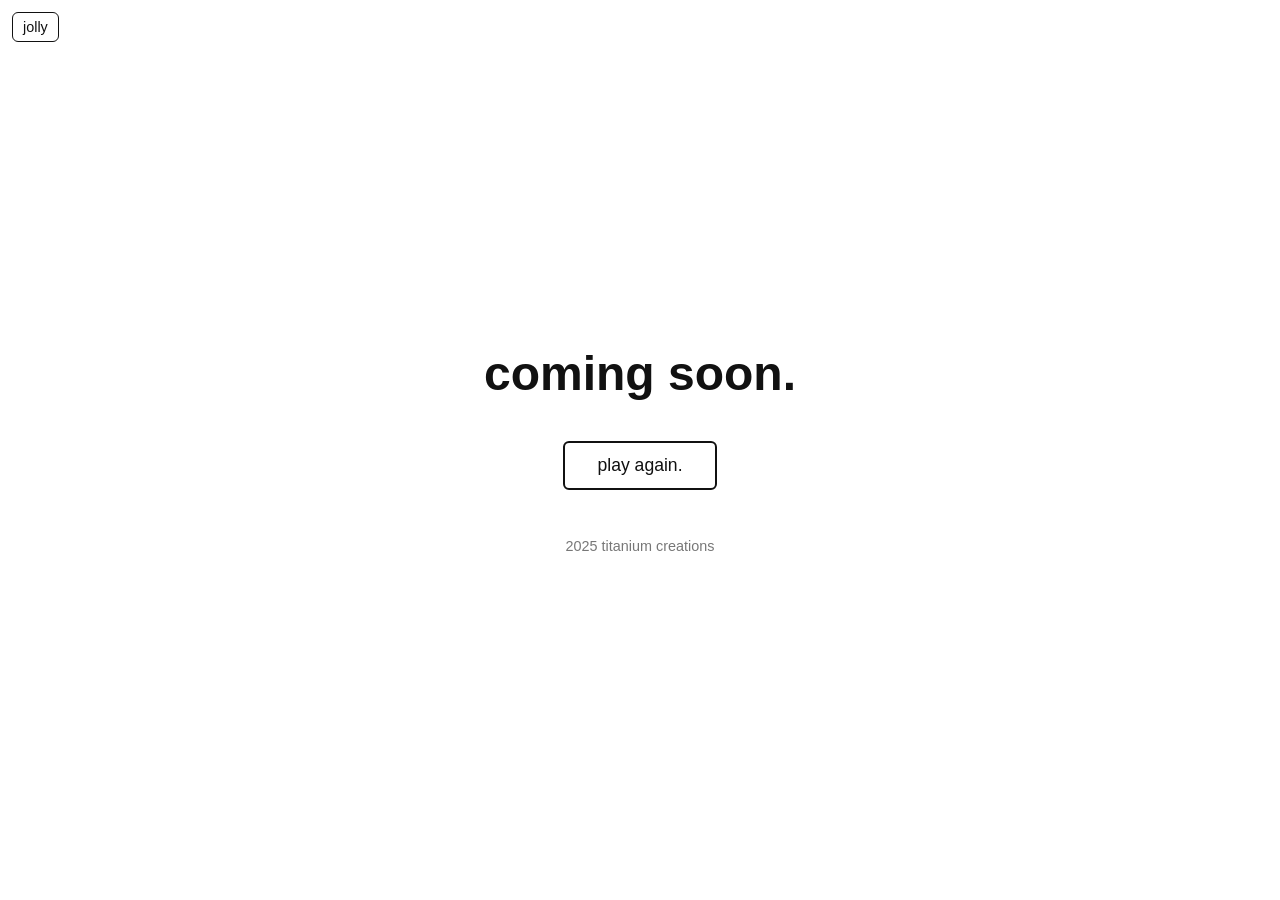
==== index.html @ 33021897 "jolly yourself" ====
<!DOCTYPE html>
<html lang="en">

<head>
    <meta charset="UTF-8">
    <meta name="viewport" content="width=device-width, initial-scale=1.0">
    <title>Titanium Creations</title>
    <style>
        * {
            margin: 0;
            padding: 0;
            box-sizing: border-box
        }

        body {
            font-family: -apple-system, BlinkMacSystemFont, "Segoe UI", sans-serif;
            background: #fff;
            color: #111;
            height: 100vh;
            display: flex;
            flex-direction: column;
            justify-content: center;
            align-items: center;
            text-align: center;
            gap: 16px;
            overflow: hidden
        }

        h1 {
            font-size: clamp(2rem, 8vw, 3rem)
        }

        footer {
            margin-top: 32px;
            font-size: .9rem;
            color: #777
        }

        .button {
            margin-top: 24px;
            padding: 12px 32px;
            font-size: 1.1rem;
            border: 2px solid #111;
            background: transparent;
            color: #111;
            cursor: pointer;
            border-radius: 6px;
            text-decoration: none
        }

        .button:hover {
            background: #d32f2f;
            color: #fff
        }

        #tree {
            font-size: 2rem;
            opacity: 0;
            position: fixed;
            bottom: 20px;
            right: 20px;
            cursor: pointer
        }
        /* Jolly button: small, top-left */
        .jolly-button {
            position: fixed;
            top: 12px;
            left: 12px;
            padding: 6px 10px;
            font-size: .9rem;
            border: 1px solid #111;
            background: transparent;
            color: #111;
            cursor: pointer;
            border-radius: 6px;
            z-index: 1000;
        }
        .jolly-button:hover { background: #d32f2f; color: #fff }
    </style>
</head>

<body>
    <button id="jolly-btn" class="jolly-button" aria-label="Play jolly audio">jolly</button>
    <h1 id="main-text">coming soon.</h1>
    <a href="games/again.html" class="button">play again.</a>
    <footer id="footer-text">2025 titanium creations</footer>
    <h2 id="tree">🎄</h2>
    <audio id="jolly-audio" src="games/assets/jolly.mp3"></audio>
    <script>
       const jBtn = document.getElementById('jolly-btn'),
              jAud = document.getElementById('jolly-audio');

        if (jBtn && jAud) {
            jBtn.addEventListener('click', () => {
                jAud.currentTime = 0;
                jAud.play();
            });
        }
    
    const t = document.getElementById("tree"), m = document.getElementById("main-text"), f = document.getElementById("footer-text"), b = document.body, o = "coming soon.", h = "merry christmas!", oF = "2025 titanium creations", fF = "2025 jolly titanium creations"; function n(x, y) { return x > window.innerWidth - 80 && y > window.innerHeight - 80 } document.addEventListener("mousemove", e => { if (n(e.clientX, e.clientY)) { if (!t.style.opacity || t.style.opacity == "0") { t.style.opacity = "1"; m.textContent = h; f.textContent = fF; b.style.background = "#ffe0e0"; b.style.color = "#d32f2f" } } else { if (t.style.opacity == "1") { t.style.opacity = "0"; m.textContent = o; f.textContent = oF; b.style.background = "#fff"; b.style.color = "#111" } } });</script>
</body>

</html>
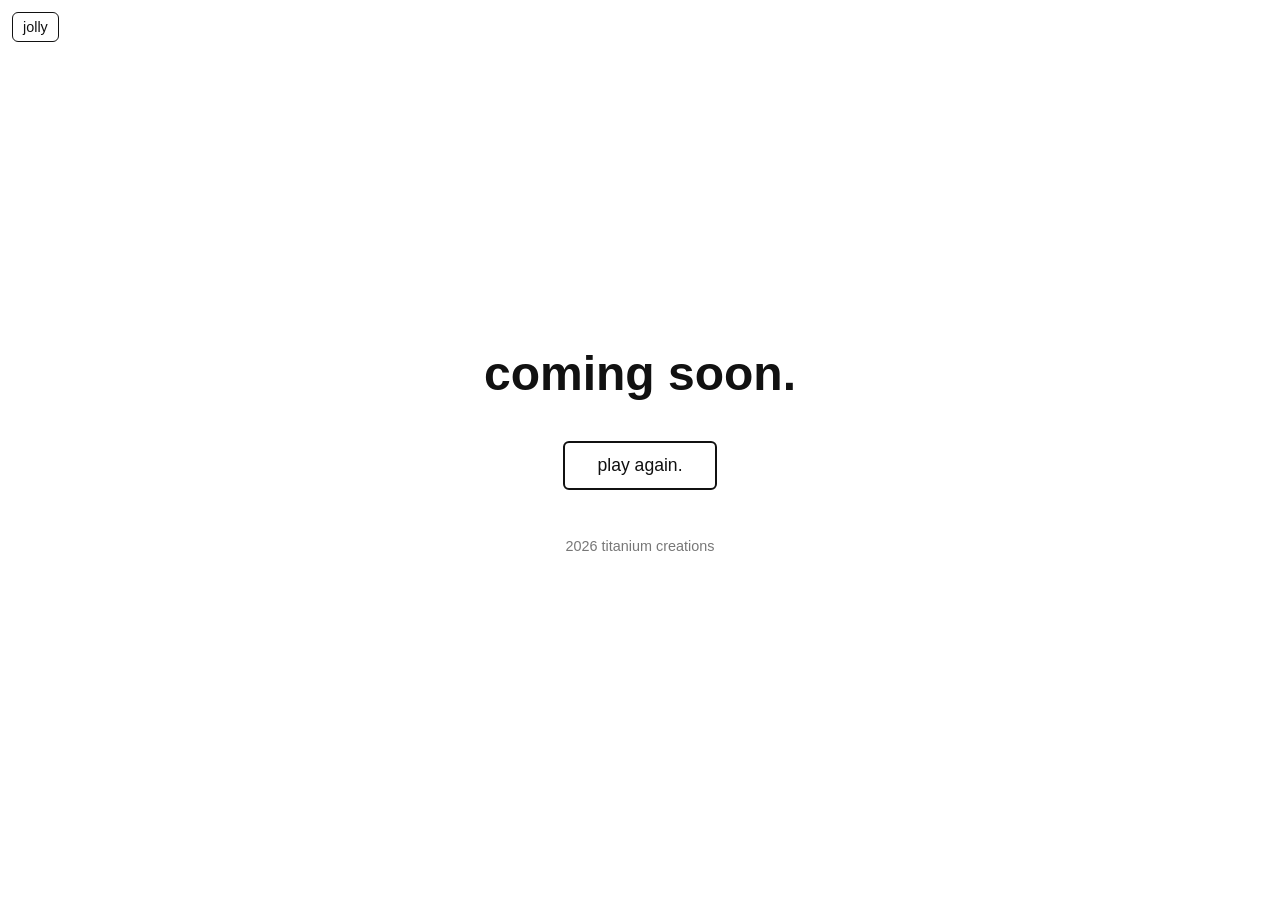
==== commit 6e7aaf40: "Update index.html Update date" ====
--- a/index.html
+++ b/index.html
@@ -5,87 +5,16 @@
     <meta charset="UTF-8">
     <meta name="viewport" content="width=device-width, initial-scale=1.0">
     <title>Titanium Creations</title>
-    <style>
-        * {
-            margin: 0;
-            padding: 0;
-            box-sizing: border-box
-        }
-
-        body {
-            font-family: -apple-system, BlinkMacSystemFont, "Segoe UI", sans-serif;
-            background: #fff;
-            color: #111;
-            height: 100vh;
-            display: flex;
-            flex-direction: column;
-            justify-content: center;
-            align-items: center;
-            text-align: center;
-            gap: 16px;
-            overflow: hidden
-        }
-
-        h1 {
-            font-size: clamp(2rem, 8vw, 3rem)
-        }
-
-        footer {
-            margin-top: 32px;
-            font-size: .9rem;
-            color: #777
-        }
-
-        .button {
-            margin-top: 24px;
-            padding: 12px 32px;
-            font-size: 1.1rem;
-            border: 2px solid #111;
-            background: transparent;
-            color: #111;
-            cursor: pointer;
-            border-radius: 6px;
-            text-decoration: none
-        }
-
-        .button:hover {
-            background: #d32f2f;
-            color: #fff
-        }
-
-        #tree {
-            font-size: 2rem;
-            opacity: 0;
-            position: fixed;
-            bottom: 20px;
-            right: 20px;
-            cursor: pointer
-        }
-        /* Jolly button: small, top-left */
-        .jolly-button {
-            position: fixed;
-            top: 12px;
-            left: 12px;
-            padding: 6px 10px;
-            font-size: .9rem;
-            border: 1px solid #111;
-            background: transparent;
-            color: #111;
-            cursor: pointer;
-            border-radius: 6px;
-            z-index: 1000;
-        }
-        .jolly-button:hover { background: #d32f2f; color: #fff }
-    </style>
+    <link rel="stylesheet" href="/style.css">
 </head>
 
 <body>
     <button id="jolly-btn" class="jolly-button" aria-label="Play jolly audio">jolly</button>
     <h1 id="main-text">coming soon.</h1>
     <a href="games/again.html" class="button">play again.</a>
-    <footer id="footer-text">2025 titanium creations</footer>
+    <footer id="footer-text">2026 titanium creations</footer>
     <h2 id="tree">🎄</h2>
-    <audio id="jolly-audio" src="games/assets/jolly.mp3"></audio>
+    <audio id="jolly-audio" src="/assets/jolly.mp3"></audio>
     <script>
        const jBtn = document.getElementById('jolly-btn'),
               jAud = document.getElementById('jolly-audio');
--- a/style.css
+++ b/style.css
@@ -0,0 +1,72 @@
+
+* {
+    margin: 0;
+    padding: 0;
+    box-sizing: border-box
+}
+
+body {
+    font-family: -apple-system, BlinkMacSystemFont, "Segoe UI", sans-serif;
+    background: #fff;
+    color: #111;
+    height: 100vh;
+    display: flex;
+    flex-direction: column;
+    justify-content: center;
+    align-items: center;
+    text-align: center;
+    gap: 16px;
+    overflow: hidden
+}
+
+h1 {
+    font-size: clamp(2rem, 8vw, 3rem)
+}
+
+footer {
+    margin-top: 32px;
+    font-size: .9rem;
+        color: #777
+}
+
+.button {
+    margin-top: 24px;
+    padding: 12px 32px;
+    font-size: 1.1rem;
+    border: 2px solid #111;
+    background: transparent;
+    color: #111;
+    cursor: pointer;
+    border-radius: 6px;
+    text-decoration: none
+}
+
+.button:hover {
+    background: #d32f2f;
+    color: #fff
+}
+
+#tree {
+    font-size: 2rem;
+    opacity: 0;
+    position: fixed;
+    bottom: 20px;
+    right: 20px;
+    cursor: pointer
+}
+/* Jolly button: small, top-left */
+.jolly-button {
+    position: fixed;
+    top: 12px;
+    left: 12px;
+    padding: 6px 10px;
+    font-size: .9rem;
+    border: 1px solid #111;
+    background: transparent;
+    color: #111;
+    cursor: pointer;
+    border-radius: 6px;
+    z-index: 1000;
+}
+
+.jolly-button:hover { background: #d32f2f; color: #fff }
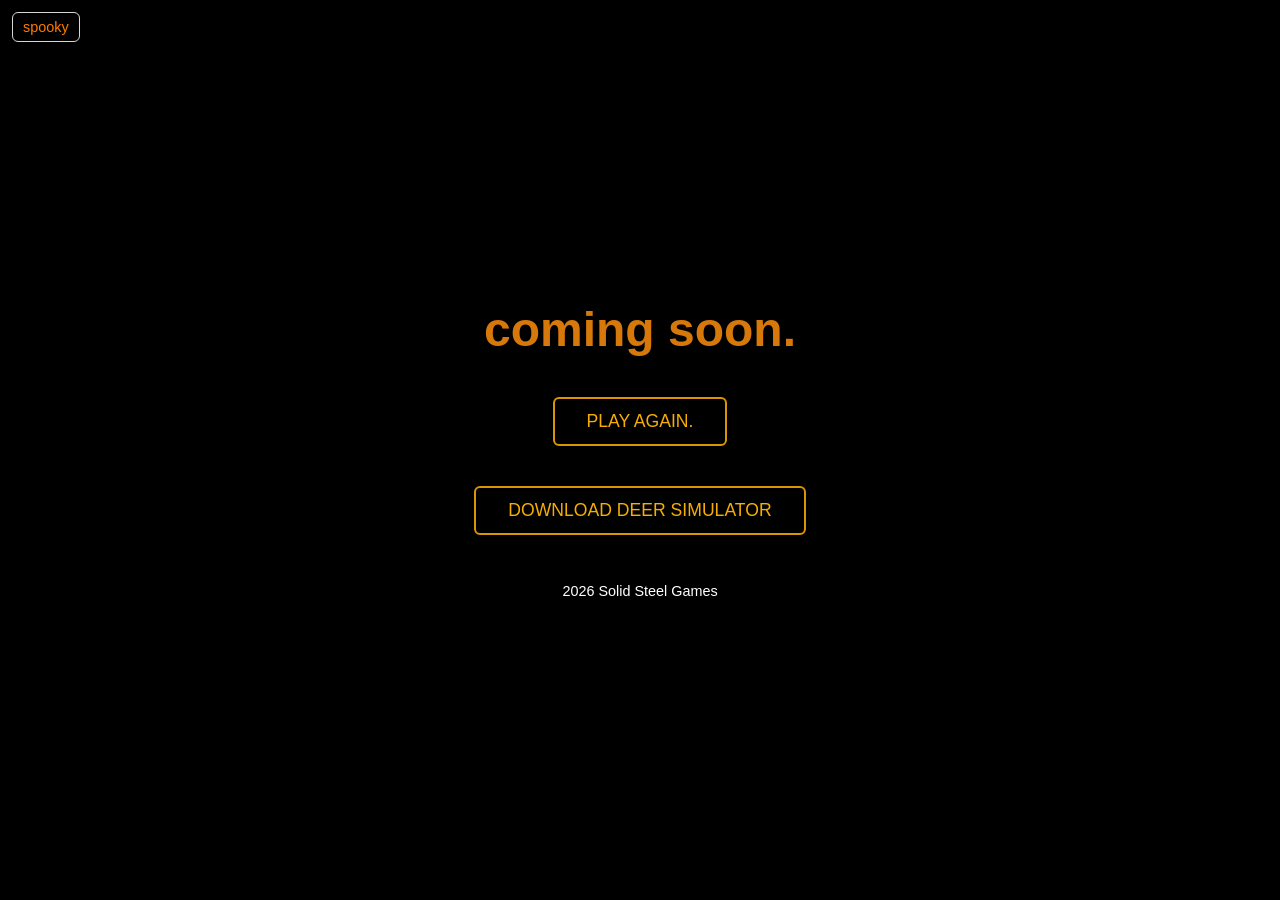
==== commit 80da2ef0: "hi" ====
--- a/index.html
+++ b/index.html
@@ -9,15 +9,15 @@
 </head>
 
 <body>
-    <button id="jolly-btn" class="jolly-button" aria-label="Play jolly audio">jolly</button>
+    <button id="jolly-btn" class="jolly-button" aria-label="Play SPOOKY audio">spooky</button>
     <h1 id="main-text">coming soon.</h1>
-    <a href="games/again.html" class="button">play again.</a>
-    <footer id="footer-text">2026 titanium creations</footer>
-    <h2 id="tree">🎄</h2>
-    <audio id="jolly-audio" src="/assets/jolly.mp3"></audio>
+    <a href="games/again.html" class="button">PLAY AGAIN.</a>
+    <a href="games/deers.html" class="button">DOWNLOAD DEER SIMULATOR</a>
+    <footer id="footer-text">2026 Solid Steel Games</footer>
+    <audio id="jolly-audio" src="/assets/spooky.mp3"></audio>
     <script>
-       const jBtn = document.getElementById('jolly-btn'),
-              jAud = document.getElementById('jolly-audio');
+        const jBtn = document.getElementById('jolly-btn'),
+            jAud = document.getElementById('jolly-audio');
 
         if (jBtn && jAud) {
             jBtn.addEventListener('click', () => {
@@ -25,8 +25,8 @@
                 jAud.play();
             });
         }
-    
-    const t = document.getElementById("tree"), m = document.getElementById("main-text"), f = document.getElementById("footer-text"), b = document.body, o = "coming soon.", h = "merry christmas!", oF = "2025 titanium creations", fF = "2025 jolly titanium creations"; function n(x, y) { return x > window.innerWidth - 80 && y > window.innerHeight - 80 } document.addEventListener("mousemove", e => { if (n(e.clientX, e.clientY)) { if (!t.style.opacity || t.style.opacity == "0") { t.style.opacity = "1"; m.textContent = h; f.textContent = fF; b.style.background = "#ffe0e0"; b.style.color = "#d32f2f" } } else { if (t.style.opacity == "1") { t.style.opacity = "0"; m.textContent = o; f.textContent = oF; b.style.background = "#fff"; b.style.color = "#111" } } });</script>
+
+       function n(x, y) { return x > window.innerWidth - 80 && y > window.innerHeight - 80 } document.addEventListener("mousemove", e => { if (n(e.clientX, e.clientY)) { if (!t.style.opacity || t.style.opacity == "0") { t.style.opacity = "1"; m.textContent = h; f.textContent = fF; b.style.background = "#ffe0e0"; b.style.color = "#d32f2f" } } else { if (t.style.opacity == "1") { t.style.opacity = "0"; m.textContent = o; f.textContent = oF; b.style.background = "#fff"; b.style.color = "#111" } } });</script>
 </body>
 
-</html>
+</html>
--- a/style.css
+++ b/style.css
@@ -7,8 +7,8 @@
 
 body {
     font-family: -apple-system, BlinkMacSystemFont, "Segoe UI", sans-serif;
-    background: #fff;
-    color: #111;
+    background: #000000;
+    color: #d7780b;
     height: 100vh;
     display: flex;
     flex-direction: column;
@@ -26,24 +26,24 @@
 footer {
     margin-top: 32px;
     font-size: .9rem;
-        color: #777
+        color: #ffffff
 }
 
 .button {
     margin-top: 24px;
     padding: 12px 32px;
     font-size: 1.1rem;
-    border: 2px solid #111;
+    border: 2px solid #da9502;
     background: transparent;
-    color: #111;
+    color: #f6ad04;
     cursor: pointer;
     border-radius: 6px;
     text-decoration: none
 }
 
 .button:hover {
-    background: #d32f2f;
-    color: #fff
+    background: #ff8c00;
+    color: #000000
 }
 
 #tree {
@@ -61,12 +61,12 @@
     left: 12px;
     padding: 6px 10px;
     font-size: .9rem;
-    border: 1px solid #111;
+    border: 1px solid #d8d7d7;
     background: transparent;
-    color: #111;
+    color: #ff7b00;
     cursor: pointer;
     border-radius: 6px;
     z-index: 1000;
 }
 
-.jolly-button:hover { background: #d32f2f; color: #fff }+.jolly-button:hover { background: #ffbf00; color: #000000 }
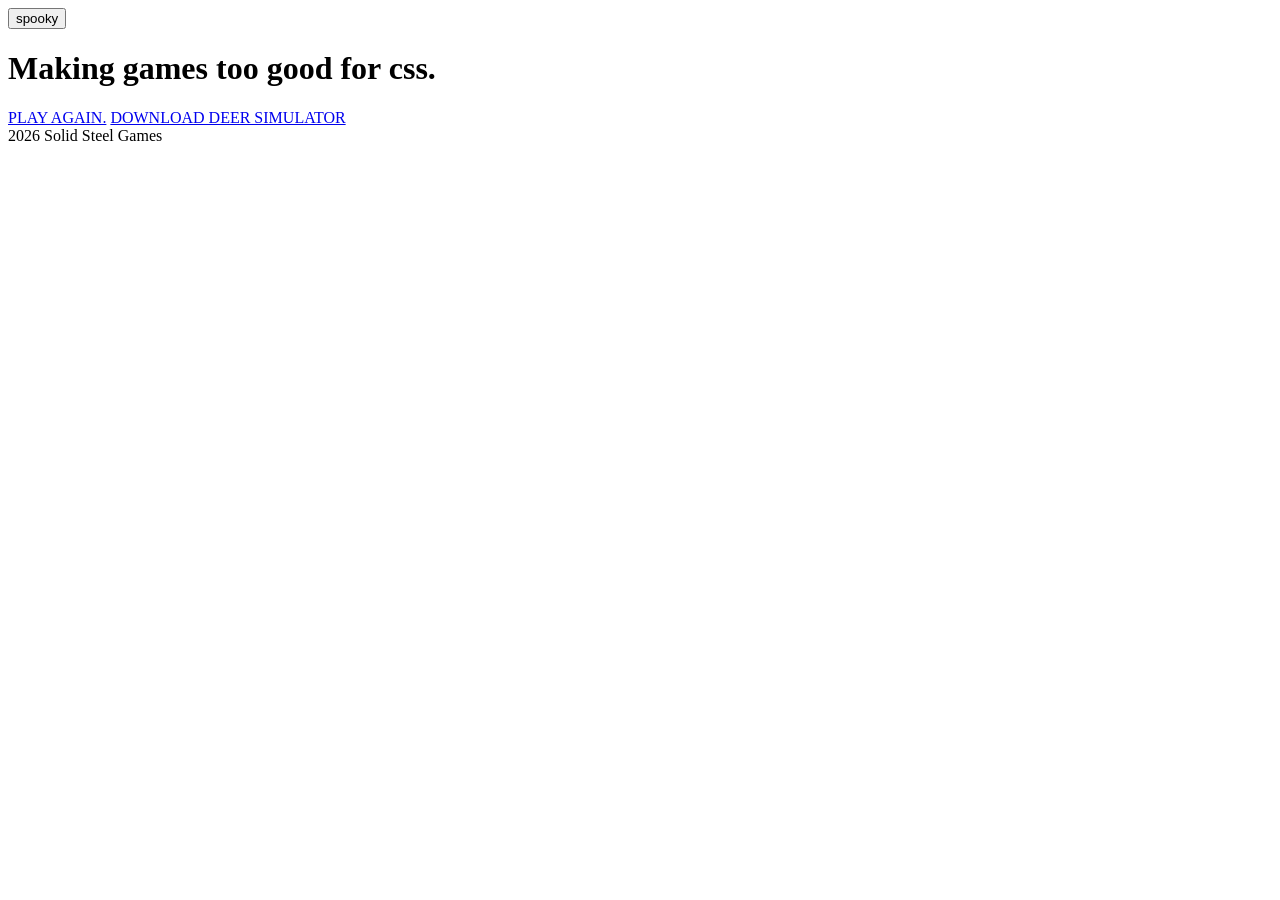
==== commit f94c5360: "fuck css" ====
--- a/index.html
+++ b/index.html
@@ -4,13 +4,13 @@
 <head>
     <meta charset="UTF-8">
     <meta name="viewport" content="width=device-width, initial-scale=1.0">
-    <title>Titanium Creations</title>
+    <title>Solid Steel Games</title>
     <link rel="stylesheet" href="/style.css">
 </head>
 
 <body>
     <button id="jolly-btn" class="jolly-button" aria-label="Play SPOOKY audio">spooky</button>
-    <h1 id="main-text">coming soon.</h1>
+    <h1 id="main-text">Making games too good for css.</h1>
     <a href="games/again.html" class="button">PLAY AGAIN.</a>
     <a href="games/deers.html" class="button">DOWNLOAD DEER SIMULATOR</a>
     <footer id="footer-text">2026 Solid Steel Games</footer>
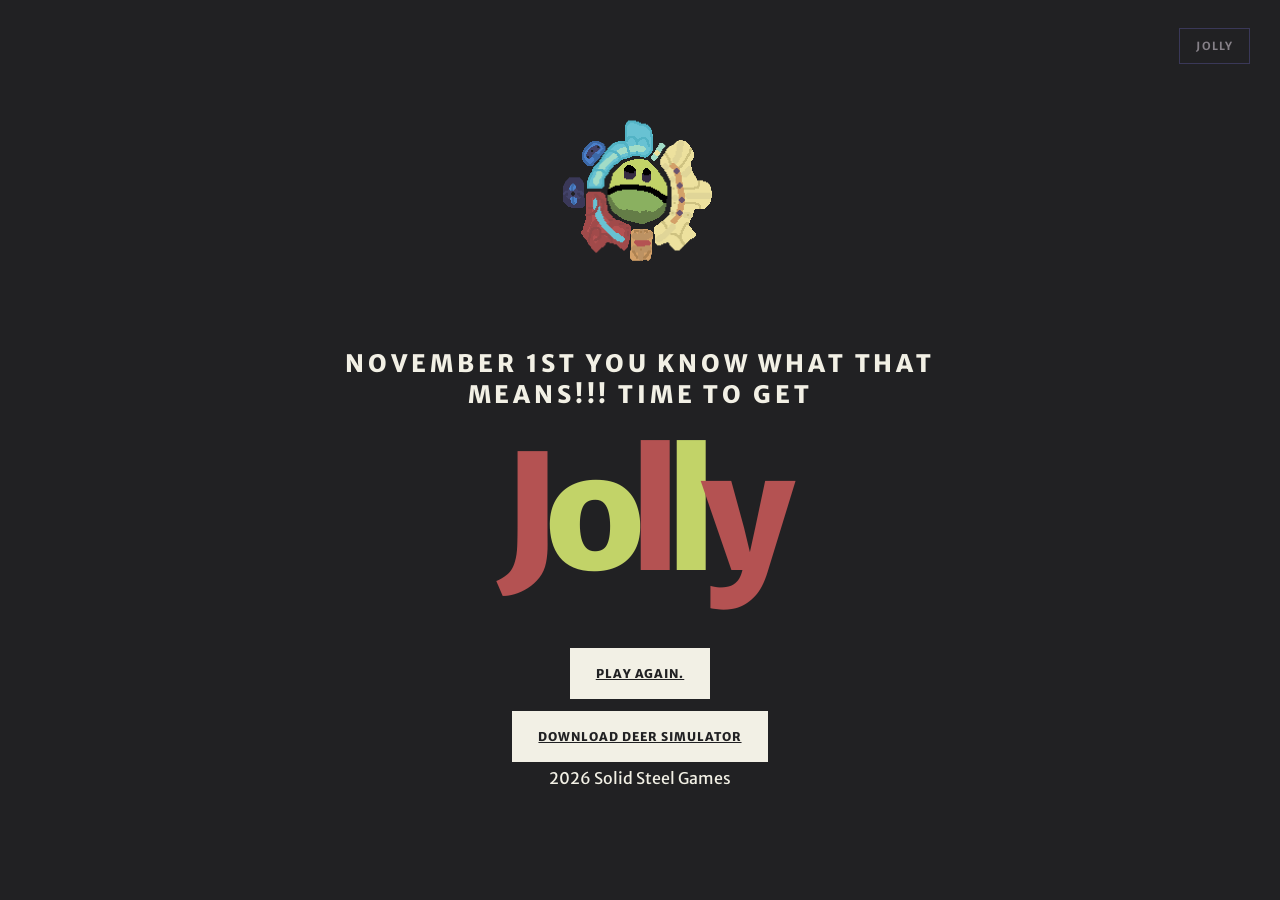
==== commit fe89969e: "fancy" ====
--- a/index.html
+++ b/index.html
@@ -5,17 +5,37 @@
     <meta charset="UTF-8">
     <meta name="viewport" content="width=device-width, initial-scale=1.0">
     <title>Solid Steel Games</title>
-    <link rel="stylesheet" href="/style.css">
+    <link rel="stylesheet" href="style.css">
 </head>
 
 <body>
-    <button id="jolly-btn" class="jolly-button" aria-label="Play SPOOKY audio">spooky</button>
-    <h1 id="main-text">Making games too good for css.</h1>
+
+    <img src="assets/solidsteel_logo.png" alt="">
+    <button id="jolly-btn" class="jolly-button" aria-label="Play SPOOKY audio">jolly</button>
+    <h2 id="main-text">NOVEMBER 1ST YOU KNOW WHAT THAT MEANS!!! TIME TO GET</h2>
+    <h1 class="jolly">
+        <span>J</span><span>o</span><span>l</span><span>l</span><span>y</span>
+    </h1>
     <a href="games/again.html" class="button">PLAY AGAIN.</a>
     <a href="games/deers.html" class="button">DOWNLOAD DEER SIMULATOR</a>
     <footer id="footer-text">2026 Solid Steel Games</footer>
-    <audio id="jolly-audio" src="/assets/spooky.mp3"></audio>
+    <audio id="jolly-audio" src="/assets/jolly.mp3"></audio>
     <script>
+    </script>
+    <script>
+        const isMobile = /Android|iPhone|iPad|iPod|Mobile|Windows Phone/i.test(navigator.userAgent);
+
+        if (isMobile) {
+            document.querySelectorAll('link[rel="stylesheet"]').forEach(link => link.remove());
+
+            document.body.innerHTML = `
+            <h1>Making games too good for css.</h1>
+            <p>imagine using a phone lmao what a loser. No cool sick solid steel features for you.</p>
+            <p>Solid Steel Games will never support mobile users unless we release a game for mobile then ig its fine</p>
+            <a href="games/again.html" class="button">PLAY AGAIN.</a>
+            <a href="games/deers.html" class="button">DOWNLOAD DEER SIMULATOR</a>
+        `;
+        }
         const jBtn = document.getElementById('jolly-btn'),
             jAud = document.getElementById('jolly-audio');
 
@@ -26,7 +46,7 @@
             });
         }
 
-       function n(x, y) { return x > window.innerWidth - 80 && y > window.innerHeight - 80 } document.addEventListener("mousemove", e => { if (n(e.clientX, e.clientY)) { if (!t.style.opacity || t.style.opacity == "0") { t.style.opacity = "1"; m.textContent = h; f.textContent = fF; b.style.background = "#ffe0e0"; b.style.color = "#d32f2f" } } else { if (t.style.opacity == "1") { t.style.opacity = "0"; m.textContent = o; f.textContent = oF; b.style.background = "#fff"; b.style.color = "#111" } } });</script>
+        function n(x, y) { return x > window.innerWidth - 80 && y > window.innerHeight - 80 } document.addEventListener("mousemove", e => { if (n(e.clientX, e.clientY)) { if (!t.style.opacity || t.style.opacity == "0") { t.style.opacity = "1"; m.textContent = h; f.textContent = fF; b.style.background = "#ffe0e0"; b.style.color = "#d32f2f" } } else { if (t.style.opacity == "1") { t.style.opacity = "0"; m.textContent = o; f.textContent = oF; b.style.background = "#fff"; b.style.color = "#111" } } });</script>
 </body>
 
 </html>
--- a/style.css
+++ b/style.css
@@ -0,0 +1,101 @@
+@import url('https://fonts.googleapis.com/css2?family=Merriweather+Sans:wght@400;500;600;700;800&display=swap');
+
+:root {
+    --background: #212123;
+    --cream: #f2f0e5;
+    --muted: #868188;
+    --red: #b45252;
+    --green: #c2d368;
+    --border: #3a3858;
+}
+
+* {
+    margin: 0;
+    padding: 0;
+    box-sizing: border-box;
+}
+
+html {
+    min-height: 100%;
+}
+
+body {
+    min-height: 100vh;
+    padding: 50px 24px 75px;
+
+    display: flex;
+    flex-direction: column;
+    justify-content: center;
+    align-items: center;
+
+    position: relative;
+    overflow: hidden;
+
+    background: var(--background);
+    color: var(--cream);
+    font-family: 'Merriweather Sans', sans-serif;
+    text-align: center;
+}
+
+
+body > img {
+    max-height: 260px;
+}
+
+#main-text {
+    max-width: 700px;
+    margin-bottom: 24px;
+    color: var(--cream);
+    font-weight: 800;
+    letter-spacing: 0.16em;
+}
+
+h1 {
+    color: var(--cream);
+    font-size: clamp(5rem, 15vw, 10rem);
+    font-weight: 800;
+    letter-spacing: -0.09em;
+    line-height: 1;
+    margin: 0 0 48px;
+}
+
+.button {
+    padding: 17px 25px;
+    margin: 6px;
+
+    background: var(--cream);
+    color: var(--background);
+
+    border: 1px solid var(--cream);
+
+    font-size: 0.75rem;
+    font-weight: 800;
+    letter-spacing: 0.08em;
+}
+
+
+.jolly-button {
+    position: absolute;
+    top: 28px;
+    right: 30px;
+    z-index: 2;
+
+    padding: 10px 16px;
+
+    background: transparent;
+    color: var(--muted);
+    border: 1px solid var(--border);
+
+    font-family: inherit;
+    font-size: 0.7rem;
+    font-weight: 700;
+    letter-spacing: 0.1em;
+    text-transform: uppercase;
+
+}
+
+.jolly span:nth-child(1) { color: var(--red); }
+.jolly span:nth-child(2) { color: var(--green); }
+.jolly span:nth-child(3) { color: var(--red); }
+.jolly span:nth-child(4) { color: var(--green); }
+.jolly span:nth-child(5) { color: var(--red); }
